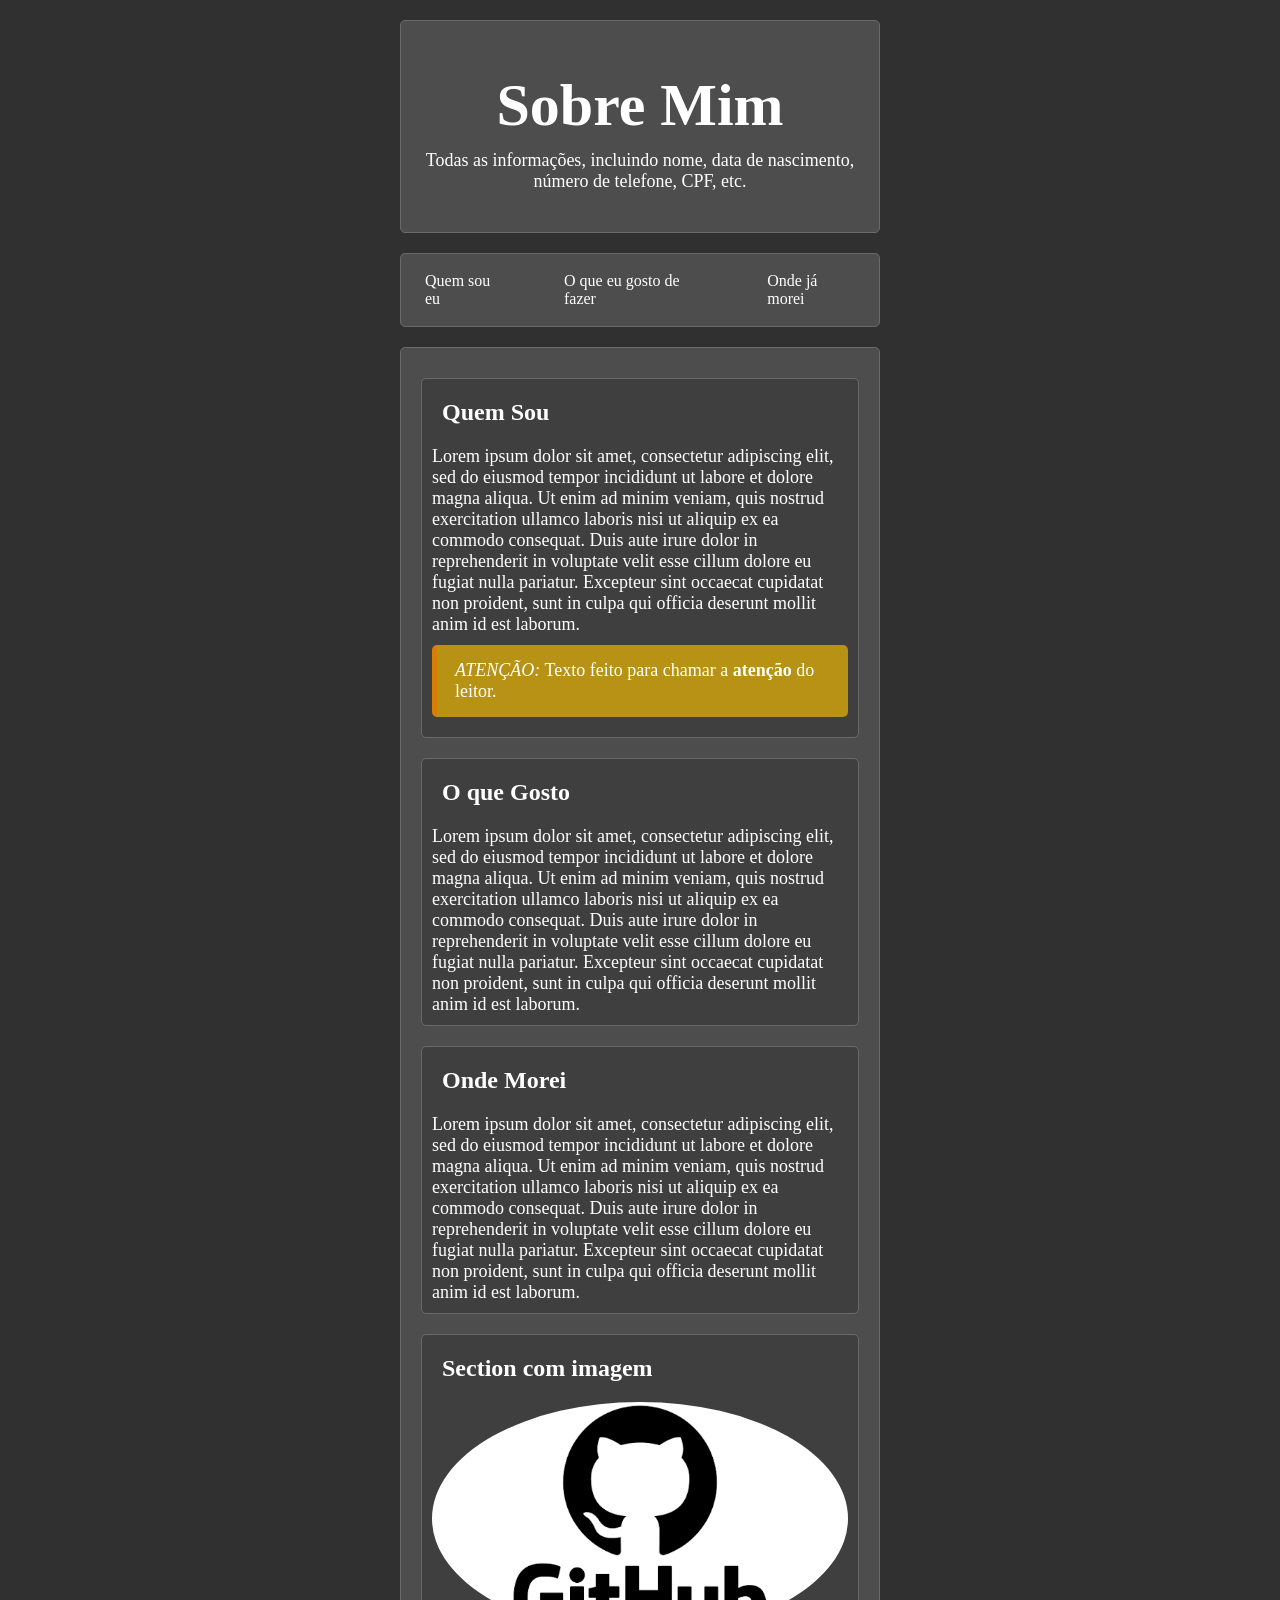
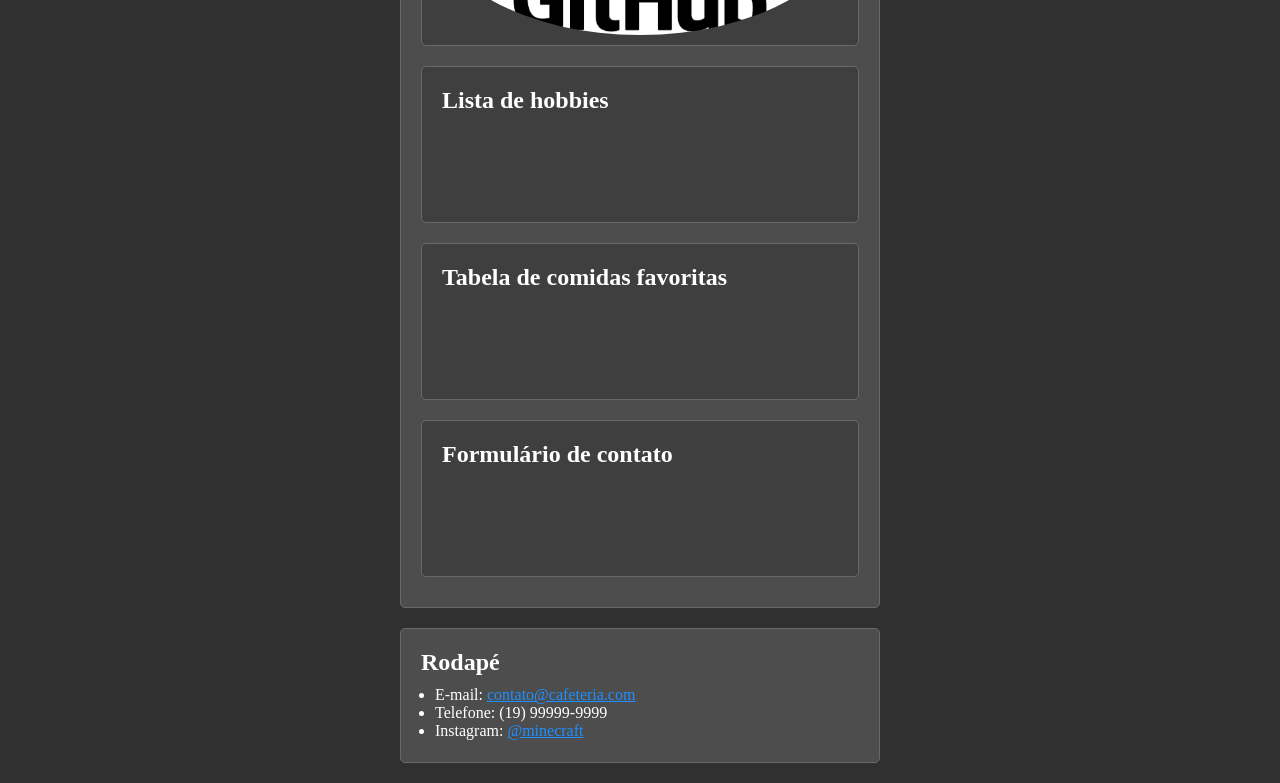
==== index.html @ b1636a10 "04/11 - Section de imagem até formulário" ====
<!DOCTYPE html>
<html lang="pt-BR">

<head>
    <meta charset="UTF-8">
    <meta name="viewport" content="width=device-width, initial-scale=1.0">
    <title>
        Sobre Mim
    </title>
    <link rel="stylesheet" href="style.css">
    <!-- <link rel="stylesheet" href="https://www.sp.senac.br/o/senac-theme/css/clay.css?browserId=chrome&amp;themeId=senactheme_WAR_senactheme&amp;minifierType=css&amp;languageId=pt_BR&amp;t=1792435588000    "> -->
</head>


<body>
    <header>
        <h1>Sobre Mim</h1>
        <p>Todas as informações, incluindo nome, data de nascimento, número de telefone, CPF, etc.</p>
    </header>

    <nav>
        <a href="#quemsou">Quem sou eu</a>
        <a href="#oquegosto">O que eu gosto de fazer</a>
        <a href="#ondemorei">Onde já morei</a>
    </nav>

    <main>
        <section id="quemsou">
            <h2>Quem Sou</h2>
            <p>Lorem ipsum dolor sit amet, consectetur adipiscing elit, sed do eiusmod tempor incididunt ut labore et
                dolore magna aliqua. Ut enim ad minim veniam, quis nostrud exercitation ullamco laboris nisi ut aliquip
                ex ea commodo consequat. Duis aute irure dolor in reprehenderit in voluptate velit esse cillum dolore eu
                fugiat nulla pariatur. Excepteur sint occaecat cupidatat non proident, sunt in culpa qui officia
                deserunt mollit anim id est laborum.</p>
            <p class="atencao"><em>ATENÇÃO:</em> Texto feito para chamar a <strong>atenção</strong> do leitor.</p>
        </section>

        <section id="oquegosto">
            <h2>O que Gosto</h2>
            <p>Lorem ipsum dolor sit amet, consectetur adipiscing elit, sed do eiusmod tempor incididunt ut labore et
                dolore magna aliqua. Ut enim ad minim veniam, quis nostrud exercitation ullamco laboris nisi ut aliquip
                ex ea commodo consequat. Duis aute irure dolor in reprehenderit in voluptate velit esse cillum dolore eu
                fugiat nulla pariatur. Excepteur sint occaecat cupidatat non proident, sunt in culpa qui officia
                deserunt mollit anim id est laborum.</p>
        </section>

        <section id="ondemorei">
            <h2>Onde Morei</h2>
            <p>Lorem ipsum dolor sit amet, consectetur adipiscing elit, sed do eiusmod tempor incididunt ut labore et
                dolore magna aliqua. Ut enim ad minim veniam, quis nostrud exercitation ullamco laboris nisi ut aliquip
                ex ea commodo consequat. Duis aute irure dolor in reprehenderit in voluptate velit esse cillum dolore eu
                fugiat nulla pariatur. Excepteur sint occaecat cupidatat non proident, sunt in culpa qui officia
                deserunt mollit anim id est laborum.</p>
        </section>

        <section>
            <h2>Section com imagem</h2>
            <img src="images/GitHub.png" alt="Logo do GitHub">
        </section>

        <section>
            <h2>Lista de hobbies</h2>

        </section>

        <section>
            <h2>Tabela de comidas favoritas</h2>

        </section>

        <section>
            <h2>Formulário de contato</h2>
        </section>

        <!-- <section id="cssexterno">
            <h2>Teste de link de CSS externo.. ou talvez não</h2>
            <p>Lorem ipsum dolor sit amet, consectetur adipiscing elit, sed do eiusmod tempor incididunt ut labore et
                dolore magna aliqua. Ut enim ad minim veniam, quis nostrud exercitation ullamco laboris nisi ut aliquip
                ex ea commodo consequat. Duis aute irure dolor in reprehenderit in voluptate velit esse cillum dolore eu
                fugiat nulla pariatur. Excepteur sint occaecat cupidatat non proident, sunt in culpa qui officia
                deserunt mollit anim id est laborum.</p>
        </section> -->

        <!-- <section id="testeform">
            <h2>Teste de formulário</h2>
            <label for="nome">Nome Completo:</label>
            <input type="text" id="nome" name="nomeExemplo">
        </section> -->
    </main>

    <footer>
        <h2>Rodapé</h2>
        <ul>
            <li>E-mail: <a href="mailto:contato@cafeteria.com">contato@cafeteria.com</a></li>
            <li>Telefone: (19) 99999-9999</li>
            <li>Instagram: <a href="https://instagram.com/minecraft" target="_blank">@minecraft</a></li>
          </ul>
        <!-- <p>Texto com <strong>negrito</strong> (&lt;strong&gt;)</p>
        <p>Texto com <em>ênfase</em> (&lt;em&gt;) </p> -->
        <!-- <p>Por favor, <strong>não</strong> toque neste botão <em>antes</em> que a luz vermelha pisque. <button class="botaorodape" ></button></p> -->
        <!-- <a href="https://media1.giphy.com/media/v1.Y2lkPTc5MGI3NjExOTFuMHNyeGhtZDBoMHo3OHM4NG81cGZtNGpycWU3azJscWlyOHBnaiZlcD12MV9pbnRlcm5hbF9naWZfYnlfaWQmY3Q9Zw/5c2aGDKZgCx7gV3QpZ/giphy.gif">Clique aqui para ver status da luz</a> -->
        
        <!-- <p><a target="_blank" href="https://c.tenor.com/6LGP7zy4-18AAAAd/tenor.gif">Link para o site externo</a></p> -->
    </footer>
</body>


</html>
---- style.css ----
/* CSS Reset */
* {
    margin: 0;
    padding: 0;
}

:root {
    --cor-branco: white;
    --cor-cinza-claro: #d1d1d1;
    --cor-fundo: #303030;
    --cor-fundo-caixa: #4d4d4d;
    --cor-fundo-caixa-hover: #3d3d3d;
    --cor-caixa-dentro-caixa: #3f3f3f;
    --cor-borda: #696969;

    --cor-fundo-atencao: #b89214;
    --cor-borda-atencao: #d87f03;

    /* Cores de links */
    --cor-link: dodgerblue;
    --cor-link-visitado: rgb(182, 77, 235);
    --cor-link-hover: red;
    --cor-link-ativo: yellow;
}





html {
    scroll-behavior: smooth;
}





body {
    background-color: var(--cor-fundo);
    font-family: Georgia, 'Times New Roman', Times, serif;
}





header, nav, main, footer {
    background-color: var(--cor-fundo-caixa);
    color: var(--cor-branco);
    margin: 20px 400px;
    padding: 10px;
    border: 1px solid var(--cor-borda);
    border-radius: 5px;
}





h1 {
    font-size: 60px;
    padding: 10px;
}

h2 {
    padding: 10px;
}

p {
    font-size: 18px;
}

section img {
    max-width: 100%;
    height: auto;
    display: block;
    border-radius: 50%;
    margin: 0 auto;
}

ul, section ol {
  margin-left: 24px;
  margin-bottom: 12px;
}





header {
    font-size: large;
    text-align: center;
    padding: 40px 0px;
}





nav {
    display: flex;
    justify-content: center;
    gap: 30px;
    
    position: sticky;
    top: 5px; /* Ajustado para alinhar com o padding de 20px do body ao grudar */
    z-index: 1000; /* Garante que o menu vai passar por CIMA de qualquer outro elemento ao rolar */
    /* Opcional: Se quiser que ele não fique colado nas bordas da tela enquanto rola */
    /* margin-top: -5px; */
}

nav a {
    text-decoration: none;
    border: 10px;
    border-radius: 5px;
    padding: 8px 14px;
}

nav a:link {
    color: var(--cor-branco);
}

nav a:visited {
    color: var(--cor-branco);
}

nav a:hover {
    color: var(--cor-branco);
    background-color: var(--cor-fundo-caixa-hover);
}

nav a:active {
    color: var(--cor-cinza-claro);
}





main {

}





main section {
    background-color: var(--cor-caixa-dentro-caixa);
    margin: 20px 10px;
    padding: 10px;
    border: 1px solid var(--cor-borda);
    border-radius: 5px;
    min-height: 15vh;
}





main section h2 {
    margin-bottom: 10px;
}





/* Link normal */
a:link {
    color: var(--cor-link);
}

/* Link já visitado */
a:visited {
    color: var(--cor-link-visitado);
}

/* Mouse em cima do link */
a:hover {
    color: var(--cor-link-hover);
}

/* Ao clicar no link */
a:active {
    color: var(--cor-link-ativo);
}





.atencao {
  background-color: var(--cor-fundo-atencao);
  border-left: 5px solid var(--cor-borda-atencao);
  /* padding-left: +5px; */
  padding: 15px 18px;
  border-radius: 5px;
  margin-top: 10px;
  margin-bottom: 10px;
}

/* .botaorodape{
    width: 15px;
    height: 15px;
    background-color: red;
    
    border-radius: 10px;
}
.botaorodape:active{
    background-color: darkred;
} */
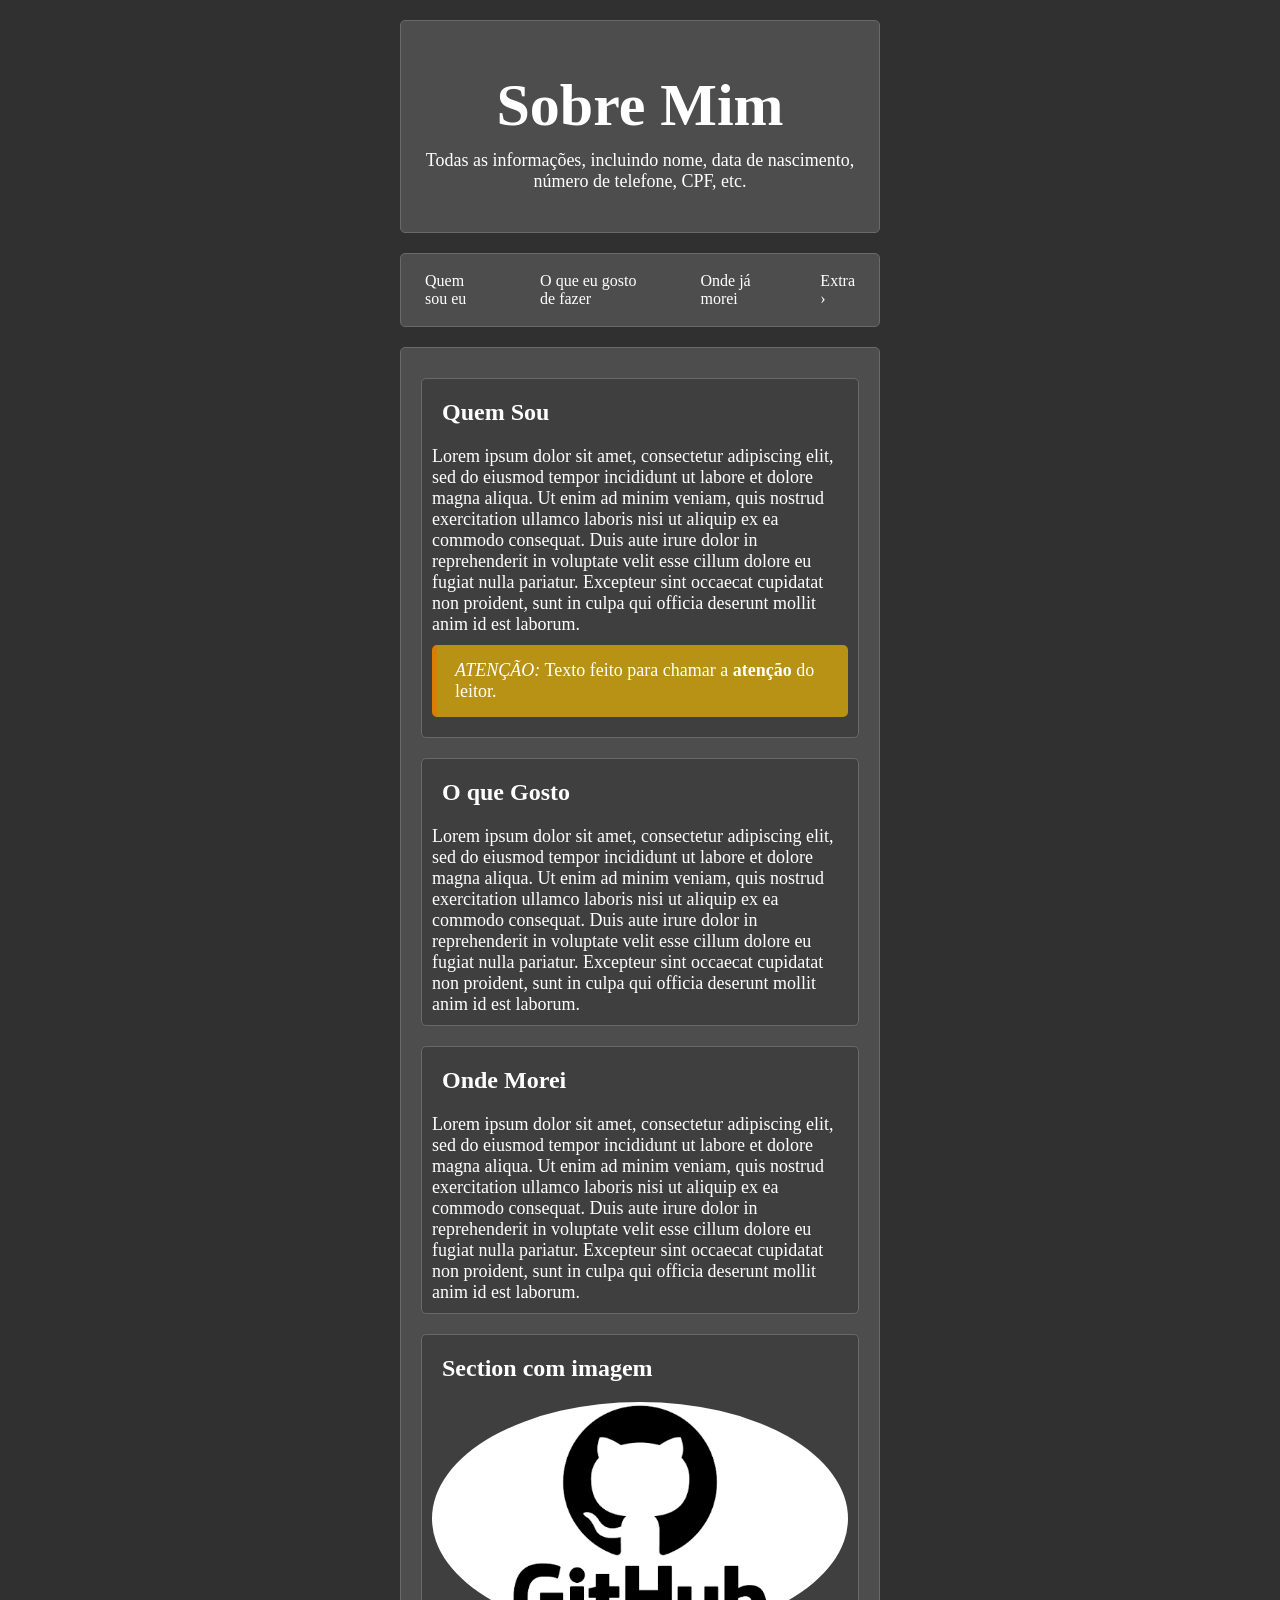
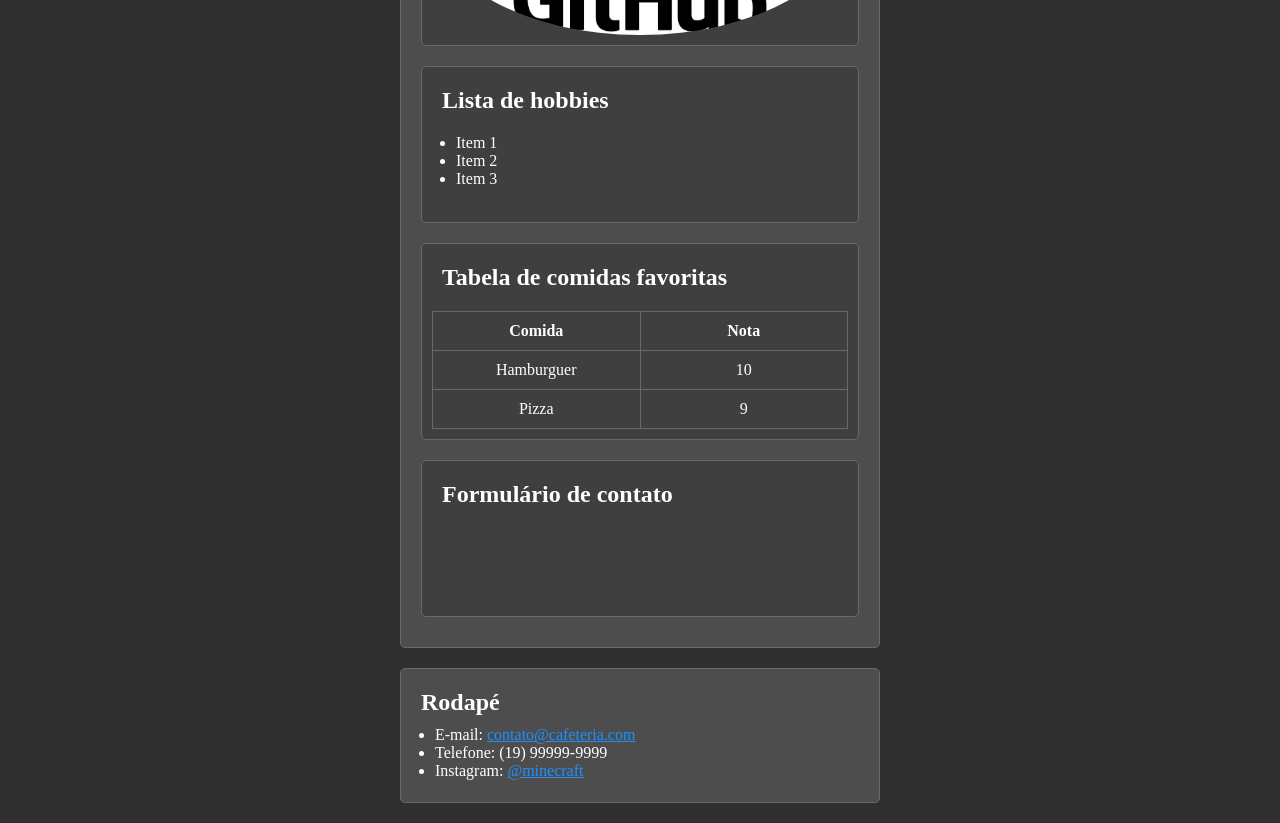
==== commit 7ea47e7e: "11/11 - html extra" ====
--- a/index.html
+++ b/index.html
@@ -4,9 +4,7 @@
 <head>
     <meta charset="UTF-8">
     <meta name="viewport" content="width=device-width, initial-scale=1.0">
-    <title>
-        Sobre Mim
-    </title>
+    <title>Sobre Mim</title>
     <link rel="stylesheet" href="style.css">
     <!-- <link rel="stylesheet" href="https://www.sp.senac.br/o/senac-theme/css/clay.css?browserId=chrome&amp;themeId=senactheme_WAR_senactheme&amp;minifierType=css&amp;languageId=pt_BR&amp;t=1792435588000    "> -->
 </head>
@@ -22,6 +20,7 @@
         <a href="#quemsou">Quem sou eu</a>
         <a href="#oquegosto">O que eu gosto de fazer</a>
         <a href="#ondemorei">Onde já morei</a>
+        <a href="extra.html">Extra &rsaquo;</a>
     </nav>
 
     <main>
@@ -60,12 +59,35 @@
 
         <section>
             <h2>Lista de hobbies</h2>
-
+            <ul>
+                <li>Item 1</li>
+                <li>Item 2</li>
+                <li>Item 3</li>
+            </ul>
         </section>
 
         <section>
             <h2>Tabela de comidas favoritas</h2>
+            <table>
+                <thead>
+                    <tr>
+                        <th>Comida</th>
+                        <th>Nota</th>
+                    </tr>
+                </thead>
 
+                <tbody>
+                    <tr>
+                        <td>Hamburguer</td>
+                        <td>10</td>
+                    </tr>
+                    
+                    <tr>
+                        <td>Pizza</td>
+                        <td>9</td>
+                    </tr>
+                </tbody>
+            </table>
         </section>
 
         <section>
@@ -94,12 +116,12 @@
             <li>E-mail: <a href="mailto:contato@cafeteria.com">contato@cafeteria.com</a></li>
             <li>Telefone: (19) 99999-9999</li>
             <li>Instagram: <a href="https://instagram.com/minecraft" target="_blank">@minecraft</a></li>
-          </ul>
+        </ul>
         <!-- <p>Texto com <strong>negrito</strong> (&lt;strong&gt;)</p>
         <p>Texto com <em>ênfase</em> (&lt;em&gt;) </p> -->
         <!-- <p>Por favor, <strong>não</strong> toque neste botão <em>antes</em> que a luz vermelha pisque. <button class="botaorodape" ></button></p> -->
         <!-- <a href="https://media1.giphy.com/media/v1.Y2lkPTc5MGI3NjExOTFuMHNyeGhtZDBoMHo3OHM4NG81cGZtNGpycWU3azJscWlyOHBnaiZlcD12MV9pbnRlcm5hbF9naWZfYnlfaWQmY3Q9Zw/5c2aGDKZgCx7gV3QpZ/giphy.gif">Clique aqui para ver status da luz</a> -->
-        
+
         <!-- <p><a target="_blank" href="https://c.tenor.com/6LGP7zy4-18AAAAd/tenor.gif">Link para o site externo</a></p> -->
     </footer>
 </body>
--- a/style.css
+++ b/style.css
@@ -166,6 +166,23 @@
 
 
 
+table {
+    width: 100%;
+    table-layout: fixed;
+    border-collapse: collapse;
+    text-align: center;
+}
+
+th, td {
+    border: 1px solid var(--cor-borda);
+    padding: 10px 14px;
+    word-wrap: break-word;
+}
+
+
+
+
+
 /* Link normal */
 a:link {
     color: var(--cor-link);
@@ -189,7 +206,7 @@
 
 
 
-
+/* Classes */
 .atencao {
   background-color: var(--cor-fundo-atencao);
   border-left: 5px solid var(--cor-borda-atencao);
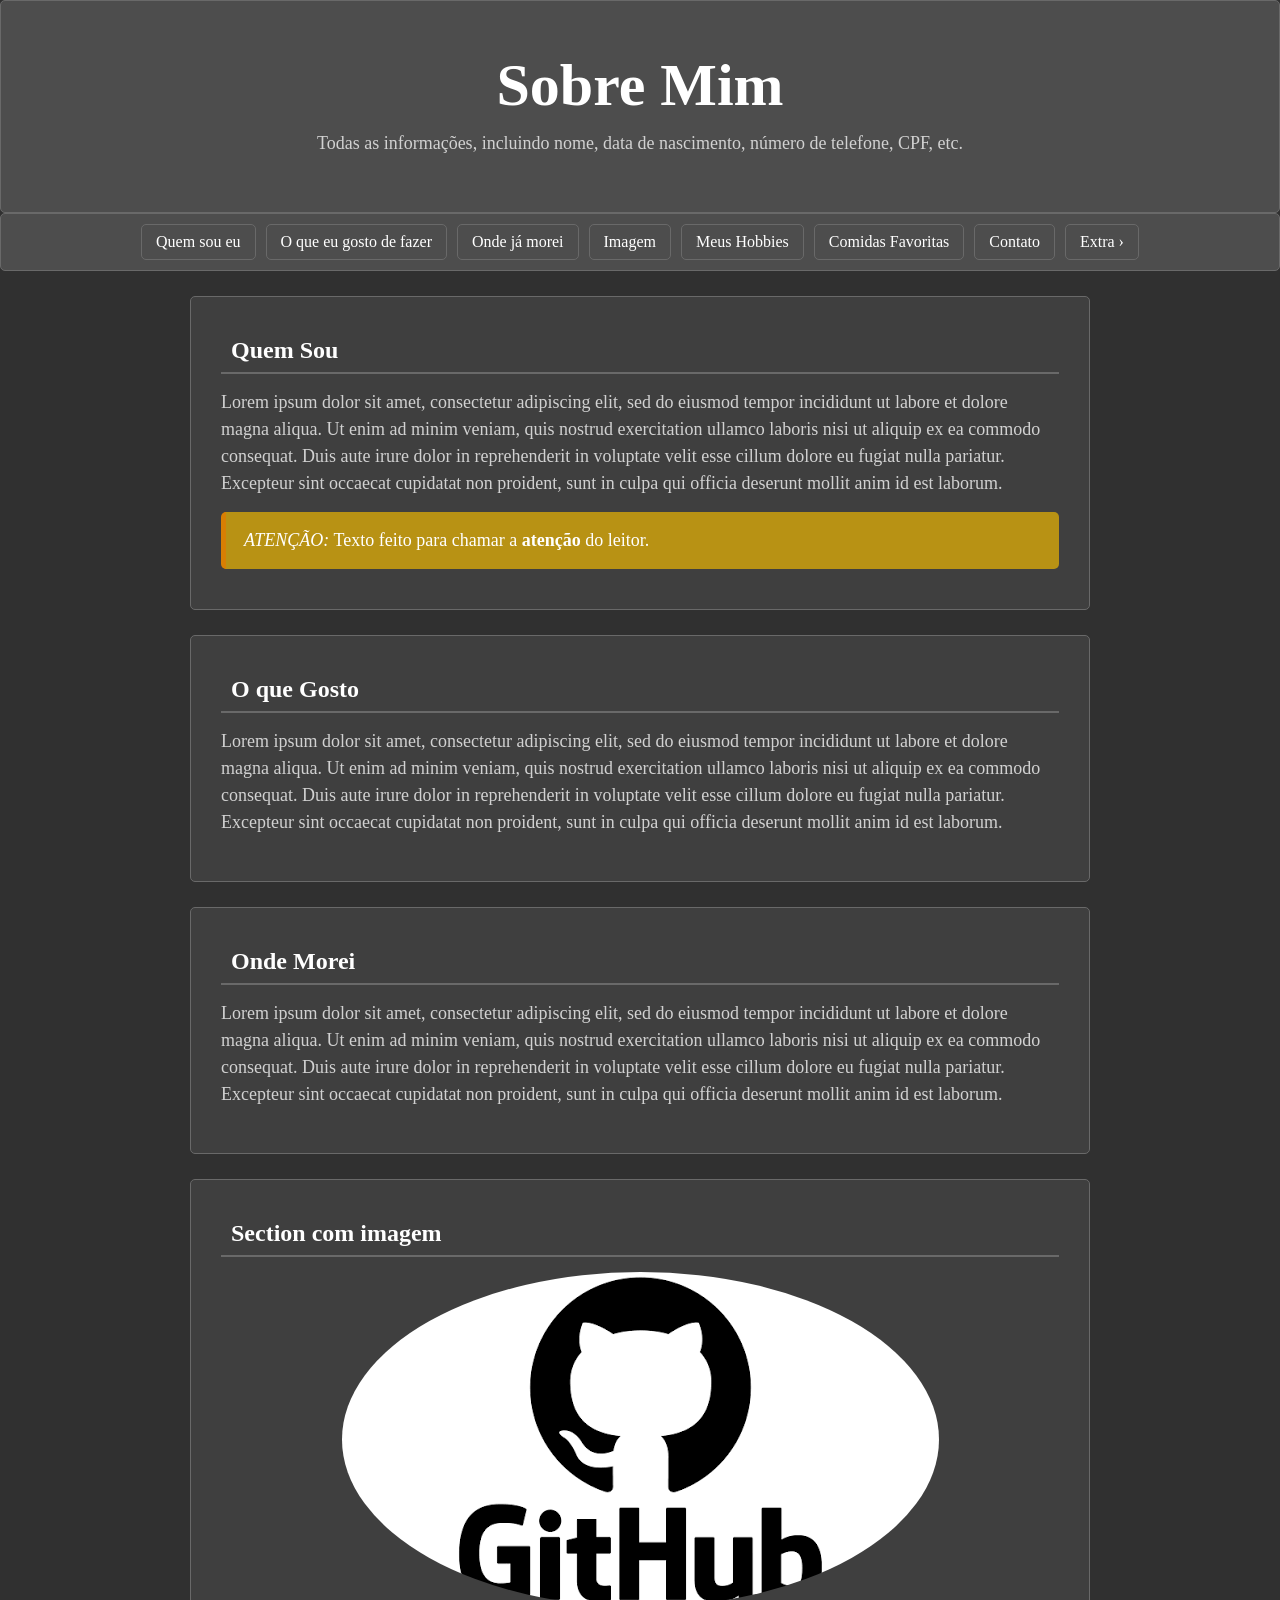
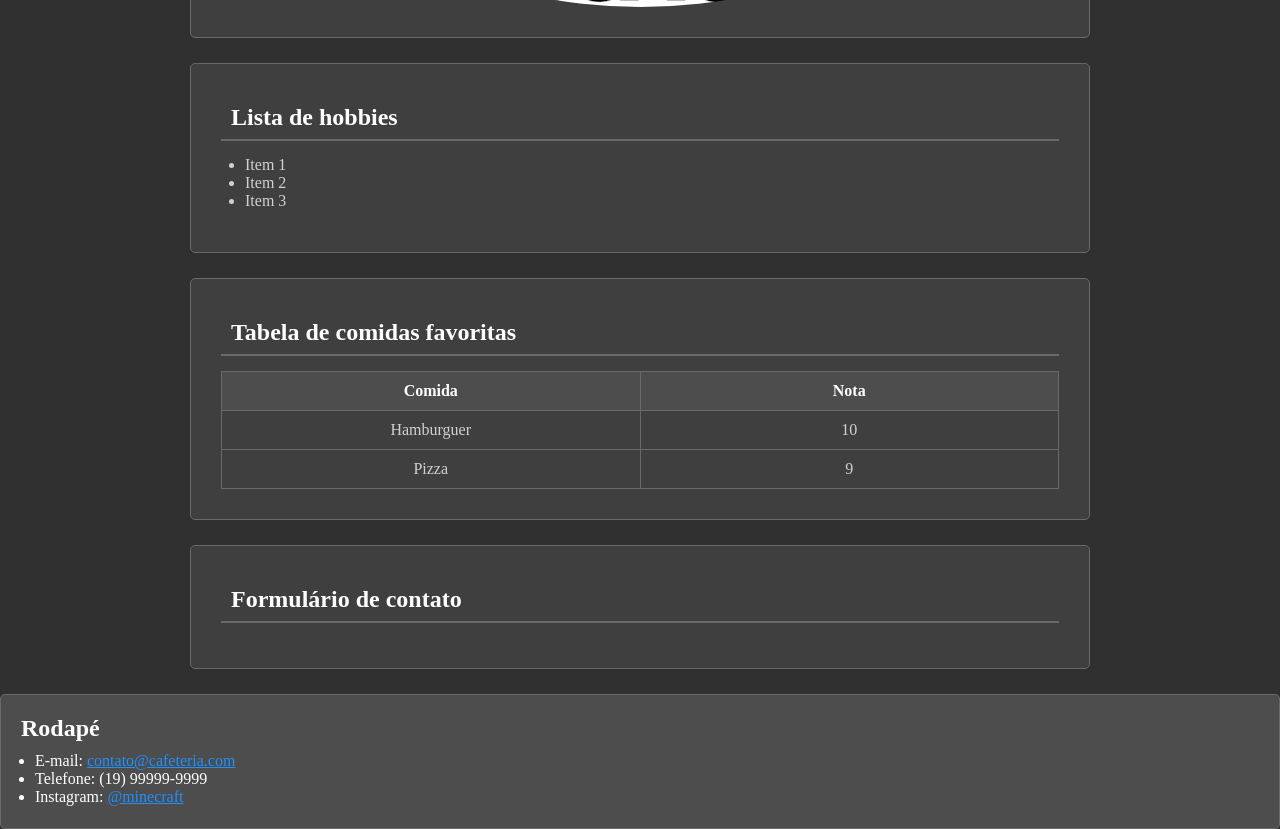
==== commit d9c396a3: "13/11 - Responsivo para celular" ====
--- a/index.html
+++ b/index.html
@@ -20,6 +20,10 @@
         <a href="#quemsou">Quem sou eu</a>
         <a href="#oquegosto">O que eu gosto de fazer</a>
         <a href="#ondemorei">Onde já morei</a>
+        <a href="#imagem">Imagem</a>
+        <a href="#hobbies">Meus Hobbies</a>
+        <a href="#comidas">Comidas Favoritas</a>
+        <a href="#contato">Contato</a>
         <a href="extra.html">Extra &rsaquo;</a>
     </nav>
 
@@ -52,12 +56,12 @@
                 deserunt mollit anim id est laborum.</p>
         </section>
 
-        <section>
+        <section id="imagem">
             <h2>Section com imagem</h2>
-            <img src="images/GitHub.png" alt="Logo do GitHub">
+            <img src="images/GitHub.png" alt="Logo do GitHub" class="imagem-circular">
         </section>
 
-        <section>
+        <section id="hobbies">
             <h2>Lista de hobbies</h2>
             <ul>
                 <li>Item 1</li>
@@ -66,7 +70,7 @@
             </ul>
         </section>
 
-        <section>
+        <section id="comidas">
             <h2>Tabela de comidas favoritas</h2>
             <table>
                 <thead>
@@ -90,8 +94,9 @@
             </table>
         </section>
 
-        <section>
+        <section id="contato">
             <h2>Formulário de contato</h2>
+            <p></p>
         </section>
 
         <!-- <section id="cssexterno">
--- a/style.css
+++ b/style.css
@@ -2,6 +2,7 @@
 * {
     margin: 0;
     padding: 0;
+    box-sizing: border-box;
 }
 
 :root {
@@ -10,8 +11,10 @@
     --cor-fundo: #303030;
     --cor-fundo-caixa: #4d4d4d;
     --cor-fundo-caixa-hover: #3d3d3d;
-    --cor-caixa-dentro-caixa: #3f3f3f;
+    --cor-fundo-secao: #3f3f3f;
     --cor-borda: #696969;
+    --cor-texto: #d1d1d1;
+    --cor-sombra: rgba(0, 0, 0, 0.2);
 
     --cor-fundo-atencao: #b89214;
     --cor-borda-atencao: #d87f03;
@@ -44,10 +47,10 @@
 
 
 
-header, nav, main, footer {
+header, nav, footer {
     background-color: var(--cor-fundo-caixa);
     color: var(--cor-branco);
-    margin: 20px 400px;
+    /* margin: 20px 400px; */
     padding: 10px;
     border: 1px solid var(--cor-borda);
     border-radius: 5px;
@@ -58,7 +61,7 @@
 
 
 h1 {
-    font-size: 60px;
+    font-size: clamp(32px, 6vw, 60px);
     padding: 10px;
 }
 
@@ -67,10 +70,13 @@
 }
 
 p {
+    color: var(--cor-texto);
     font-size: 18px;
-}
-
-section img {
+    line-height: 1.5;
+    margin-bottom: 15px;
+}
+
+.imagem-circular {
     max-width: 100%;
     height: auto;
     display: block;
@@ -99,8 +105,10 @@
 
 nav {
     display: flex;
+    align-items: center;
     justify-content: center;
-    gap: 30px;
+    flex-wrap: wrap;
+    gap: 10px;
     
     position: sticky;
     top: 5px; /* Ajustado para alinhar com o padding de 20px do body ao grudar */
@@ -110,10 +118,12 @@
 }
 
 nav a {
+    text-align: center;
     text-decoration: none;
-    border: 10px;
+    border: 1px solid var(--cor-borda);
     border-radius: 5px;
     padding: 8px 14px;
+    transition: background-color 0.2s ease;
 }
 
 nav a:link {
@@ -138,7 +148,14 @@
 
 
 main {
-
+    color: var(--cor-texto);
+    width: 100%;
+    max-width: 900px;
+    margin: 25px auto;
+
+    display: flex;
+    flex-direction: column;
+    gap: 25px;
 }
 
 
@@ -146,12 +163,13 @@
 
 
 main section {
-    background-color: var(--cor-caixa-dentro-caixa);
-    margin: 20px 10px;
-    padding: 10px;
+    background-color: var(--cor-fundo-secao);
+    /* margin: 20px 10px; */
+    /* margin-top: 30px; */
+    padding: 30px;
     border: 1px solid var(--cor-borda);
     border-radius: 5px;
-    min-height: 15vh;
+    /* min-height: 15vh; */
 }
 
 
@@ -159,7 +177,14 @@
 
 
 main section h2 {
-    margin-bottom: 10px;
+    color: var(--cor-branco);
+    border-bottom: 2px solid var(--cor-borda);
+    margin-bottom: 15px;
+    padding-bottom: 8px;
+}
+
+main section h3 {
+    color: var(--cor-branco);
 }
 
 
@@ -179,6 +204,11 @@
     word-wrap: break-word;
 }
 
+th {
+    color: var(--cor-branco);
+    background-color: var(--cor-fundo-caixa);
+}
+
 
 
 
@@ -210,6 +240,7 @@
 .atencao {
   background-color: var(--cor-fundo-atencao);
   border-left: 5px solid var(--cor-borda-atencao);
+  color: var(--cor-branco);
   /* padding-left: +5px; */
   padding: 15px 18px;
   border-radius: 5px;
@@ -226,4 +257,28 @@
 }
 .botaorodape:active{
     background-color: darkred;
-} */+} */
+
+
+
+
+
+/* Queries */
+
+@media (max-width: 600px) {
+  nav {
+    justify-content: flex-start; /* Começa os links pelo lado esquerdo. */
+    flex-wrap: nowrap; /* Impede que os links quebrem para outra linha. */
+
+    overflow-x: auto; /* Permite deslizar horizontalmente quando necessário. */
+    overflow-y: hidden; /* Impede rolagem vertical dentro do menu. */
+
+    white-space: nowrap; /* Impede que o texto dos links quebre em várias linhas. */
+
+    -webkit-overflow-scrolling: touch;
+  }
+
+  nav a {
+    flex-shrink: 0; /* 	Impede que os botões diminuam de tamanho para caber. */
+  }
+}
